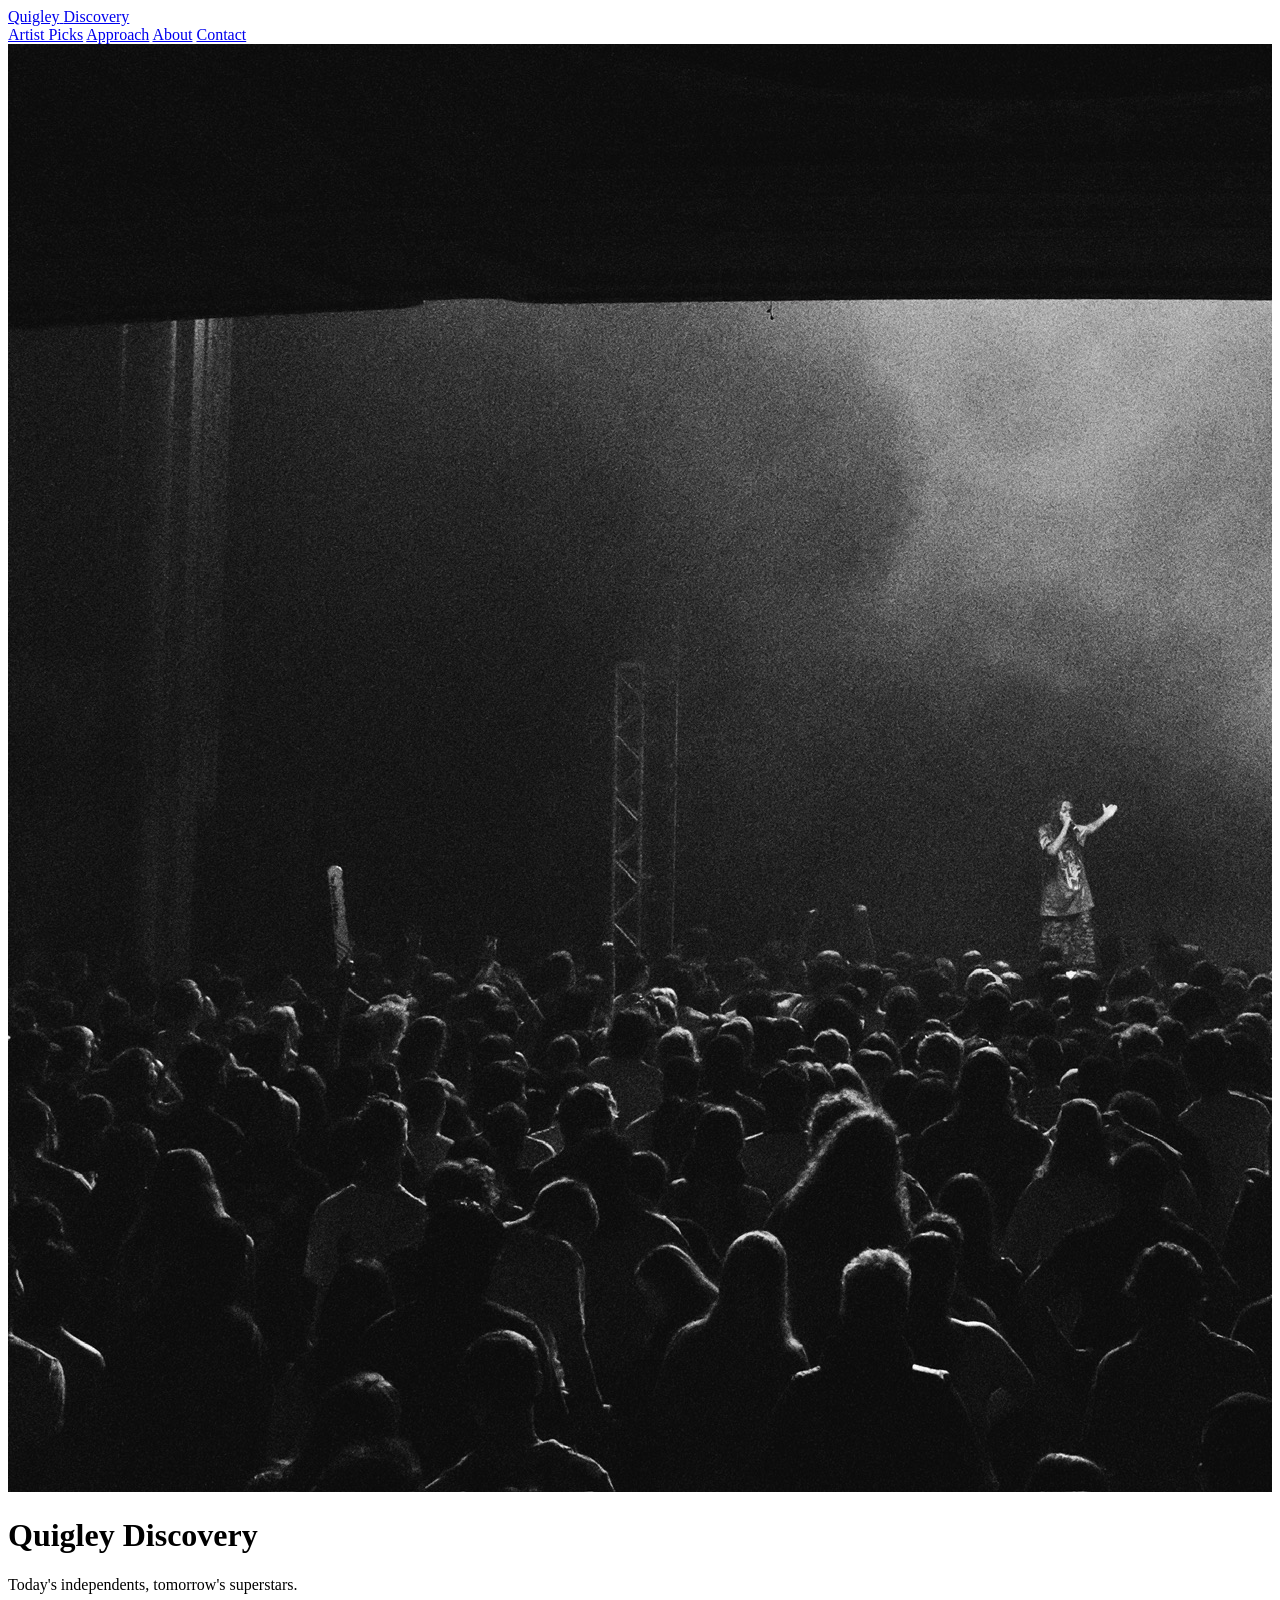
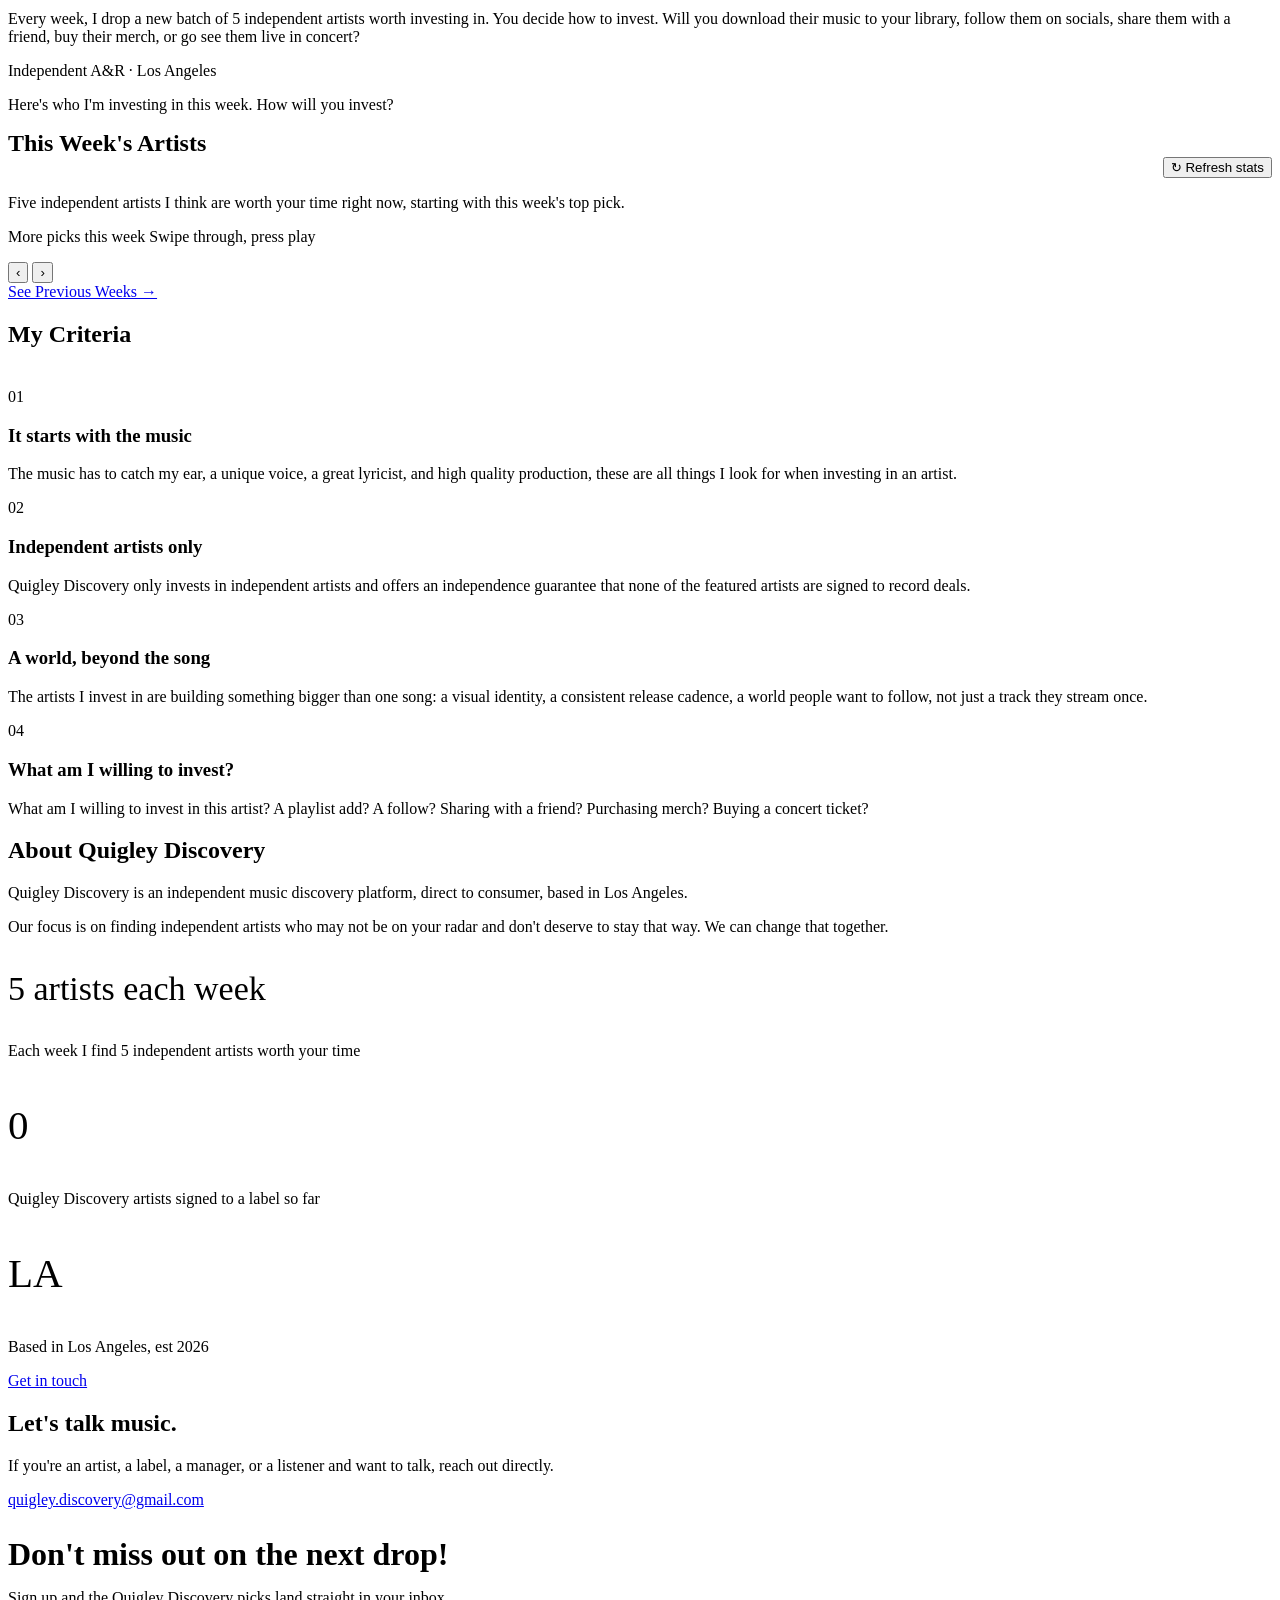
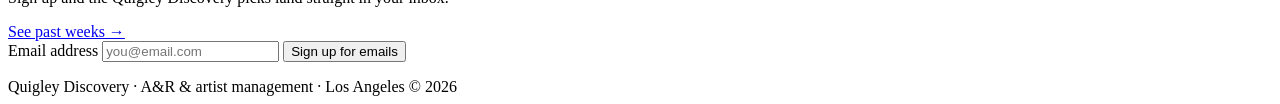
==== frontend/index.html @ 4c1afbfc "Homepage: new tagline; invest line on its own above this week's artists Co-Authored-By: Claude Opus " ====
<!doctype html>
<html lang="en">
<head>
<meta charset="utf-8">
<meta name="viewport" content="width=device-width, initial-scale=1">
<title>Quigley Discovery</title>
<meta name="description" content="Independent superstars. New artists every week, with real, live stats.">
<meta name="theme-color" content="#2F5D3A">
<link rel="icon" href="/favicon.ico" sizes="any">
<link rel="icon" type="image/png" href="/favicon.png">
<link rel="apple-touch-icon" href="/apple-touch-icon.png">
<meta property="og:type" content="website">
<meta property="og:site_name" content="Quigley Discovery">
<meta property="og:title" content="Quigley Discovery">
<meta property="og:description" content="Independent superstars. New artists every week, with real, live stats.">
<meta property="og:url" content="https://www.quigleydiscovery.com/">
<meta property="og:image" content="https://www.quigleydiscovery.com/og-image.png">
<meta property="og:image:width" content="1200">
<meta property="og:image:height" content="630">
<meta property="og:image:alt" content="Quigley Discovery: a white Q on a green circle">
<meta name="twitter:card" content="summary_large_image">
<meta name="twitter:image" content="https://www.quigleydiscovery.com/og-image.png">
<link rel="stylesheet" href="https://fonts.googleapis.com/css2?family=Archivo+Black&family=Archivo:wght@400;500;600;700&display=swap">
<link rel="stylesheet" href="/styles.css">
</head>
<body>
<div id="top" style="position: relative; overflow-x: clip;">

  <div class="blob b1"></div>
  <div class="blob b2"></div>
  <div class="blob b3"></div>
  <div class="blob b4"></div>

  <!-- Nav -->
  <div class="nav">
    <div class="wrap nav-inner">
      <a href="#top" class="brand"><span class="light">Quigley</span>&nbsp;<span class="accent">Discovery</span></a>
      <div class="nav-links">
        <a href="#picks">Artist Picks</a>
        <a href="#approach">Approach</a>
        <a href="#about">About</a>
        <a href="#contact">Contact</a>
      </div>
    </div>
  </div>

  <!-- Artists -->
  <div id="artists" class="wrap section">
    <div class="hero">
      <div class="hero-bg">
        <img src="/assets/4f12d7bf223e102db5eb1f722bebd02e.jpg" alt="">
        <div class="overlay"></div>
      </div>
      <div class="hero-inner">
        <div id="jackpot">
          <h1>Quigley Discovery</h1>
          <p class="invest-q">Today's independents, tomorrow's superstars.</p>
          <p class="lede">Every week, I drop a new batch of 5 independent artists worth investing in. You decide how to invest. Will you download their music to your library, follow them on socials, share them with a friend, buy their merch, or go see them live in concert?</p>
        </div>
        <p class="eyebrow" style="margin:0;">Independent A&amp;R · Los Angeles</p>
      </div>
    </div>

    <p class="invest-callout">Here's who I'm investing in this week. <span>How will you invest?</span></p>

    <div id="picks" class="week-head" style="margin-top: 8px;">
      <h2 class="heading" style="margin:0;">This Week's Artists</h2>
      <div style="text-align:right;">
        <button id="refresh-btn" class="btn-refresh" type="button">↻ Refresh stats</button>
        <p id="refresh-note" class="refresh-note"></p>
      </div>
    </div>
    <p class="subcopy">Five independent artists I think are worth your time right now, starting with this week's top pick.</p>
    <p id="week-date" class="week-date"></p>

    <div id="featured"></div>
    <div class="rail-head">
      <p class="rail-title">More picks this week <span>Swipe through, press play</span></p>
      <div class="rail-arrows">
        <button type="button" class="rail-btn" data-dir="-1" aria-label="Previous artists">‹</button>
        <button type="button" class="rail-btn" data-dir="1" aria-label="More artists">›</button>
      </div>
    </div>
    <div id="artist-grid" class="reel-rail"></div>

    <a href="/archive.html" class="see-prev">See Previous Weeks →</a>
  </div>

  <!-- Approach / Criteria -->
  <div id="approach" class="wrap section">
    <h2 class="heading" style="margin-bottom:40px;">My Criteria</h2>
    <div class="criteria-grid">
      <div class="criteria">
        <p class="num">01</p>
        <h3>It starts with the music</h3>
        <p>The music has to catch my ear, a unique voice, a great lyricist, and high quality production, these are all things I look for when investing in an artist.</p>
      </div>
      <div class="criteria">
        <p class="num">02</p>
        <h3>Independent artists only</h3>
        <p>Quigley Discovery only invests in independent artists and offers an independence guarantee that none of the featured artists are signed to record deals.</p>
      </div>
      <div class="criteria">
        <p class="num">03</p>
        <h3>A world, beyond the song</h3>
        <p>The artists I invest in are building something bigger than one song: a visual identity, a consistent release cadence, a world people want to follow, not just a track they stream once.</p>
      </div>
      <div class="criteria">
        <p class="num">04</p>
        <h3>What am I willing to invest?</h3>
        <p>What am I willing to invest in this artist? A playlist add? A follow? Sharing with a friend? Purchasing merch? Buying a concert ticket?</p>
      </div>
    </div>
  </div>

  <!-- About -->
  <div id="about" class="wrap section">
    <div class="about-grid">
      <div class="about">
        <h2 class="heading" style="margin-bottom:20px;">About Quigley Discovery</h2>
        <p>Quigley Discovery is an independent music discovery platform, direct to consumer, based in Los Angeles.</p>
        <p style="margin-bottom:0;">Our focus is on finding independent artists who may not be on your radar and don't deserve to stay that way. We can change that together.</p>
      </div>
      <div class="stats-box">
        <div>
          <p class="big" style="font-size:34px;">5 artists each week</p>
          <p class="label">Each week I find 5 independent artists worth your time</p>
        </div>
        <div>
          <p class="big" style="font-size:41px;">0</p>
          <p class="label">Quigley Discovery artists signed to a label so far</p>
        </div>
        <div>
          <p class="big" style="font-size:41px;">LA</p>
          <p class="label">Based in Los Angeles, est 2026</p>
        </div>
      </div>
    </div>
    <a href="mailto:quigley.discovery@gmail.com" class="btn-pill">Get in touch</a>
  </div>

  <!-- Contact -->
  <div id="contact" class="wrap section">
    <div class="contact-card">
      <h2>Let's talk music.</h2>
      <p>If you're an artist, a label, a manager, or a listener and want to talk, reach out directly.</p>
      <a href="mailto:quigley.discovery@gmail.com" class="email">quigley.discovery@gmail.com</a>
    </div>
  </div>

  <!-- Signup -->
  <div id="jackpot-signup" class="wrap section">
    <div class="signup-grid">
      <div>
        <h2 class="heading" style="font-size:clamp(25px,3vw,32px); margin-bottom:16px;">Don't miss out on the next drop!</h2>
        <p class="subcopy" style="margin-bottom:16px;">Sign up and the Quigley Discovery picks land straight in your inbox.</p>
        <a href="/archive.html" class="see-prev" style="margin-top:0;">See past weeks →</a>
      </div>
      <div class="signup-box">
        <label for="signup-email">Email address</label>
        <input type="email" id="signup-email" placeholder="you@email.com">
        <button id="signup-btn" type="button">Sign up for emails</button>
        <p id="signup-msg" class="signup-msg"></p>
      </div>
    </div>
  </div>

  <div class="wrap footer">
    <span>Quigley Discovery · A&amp;R &amp; artist management · Los Angeles</span>
    <span>© 2026</span>
  </div>

</div>
<script src="/app.js"></script>
</body>
</html>
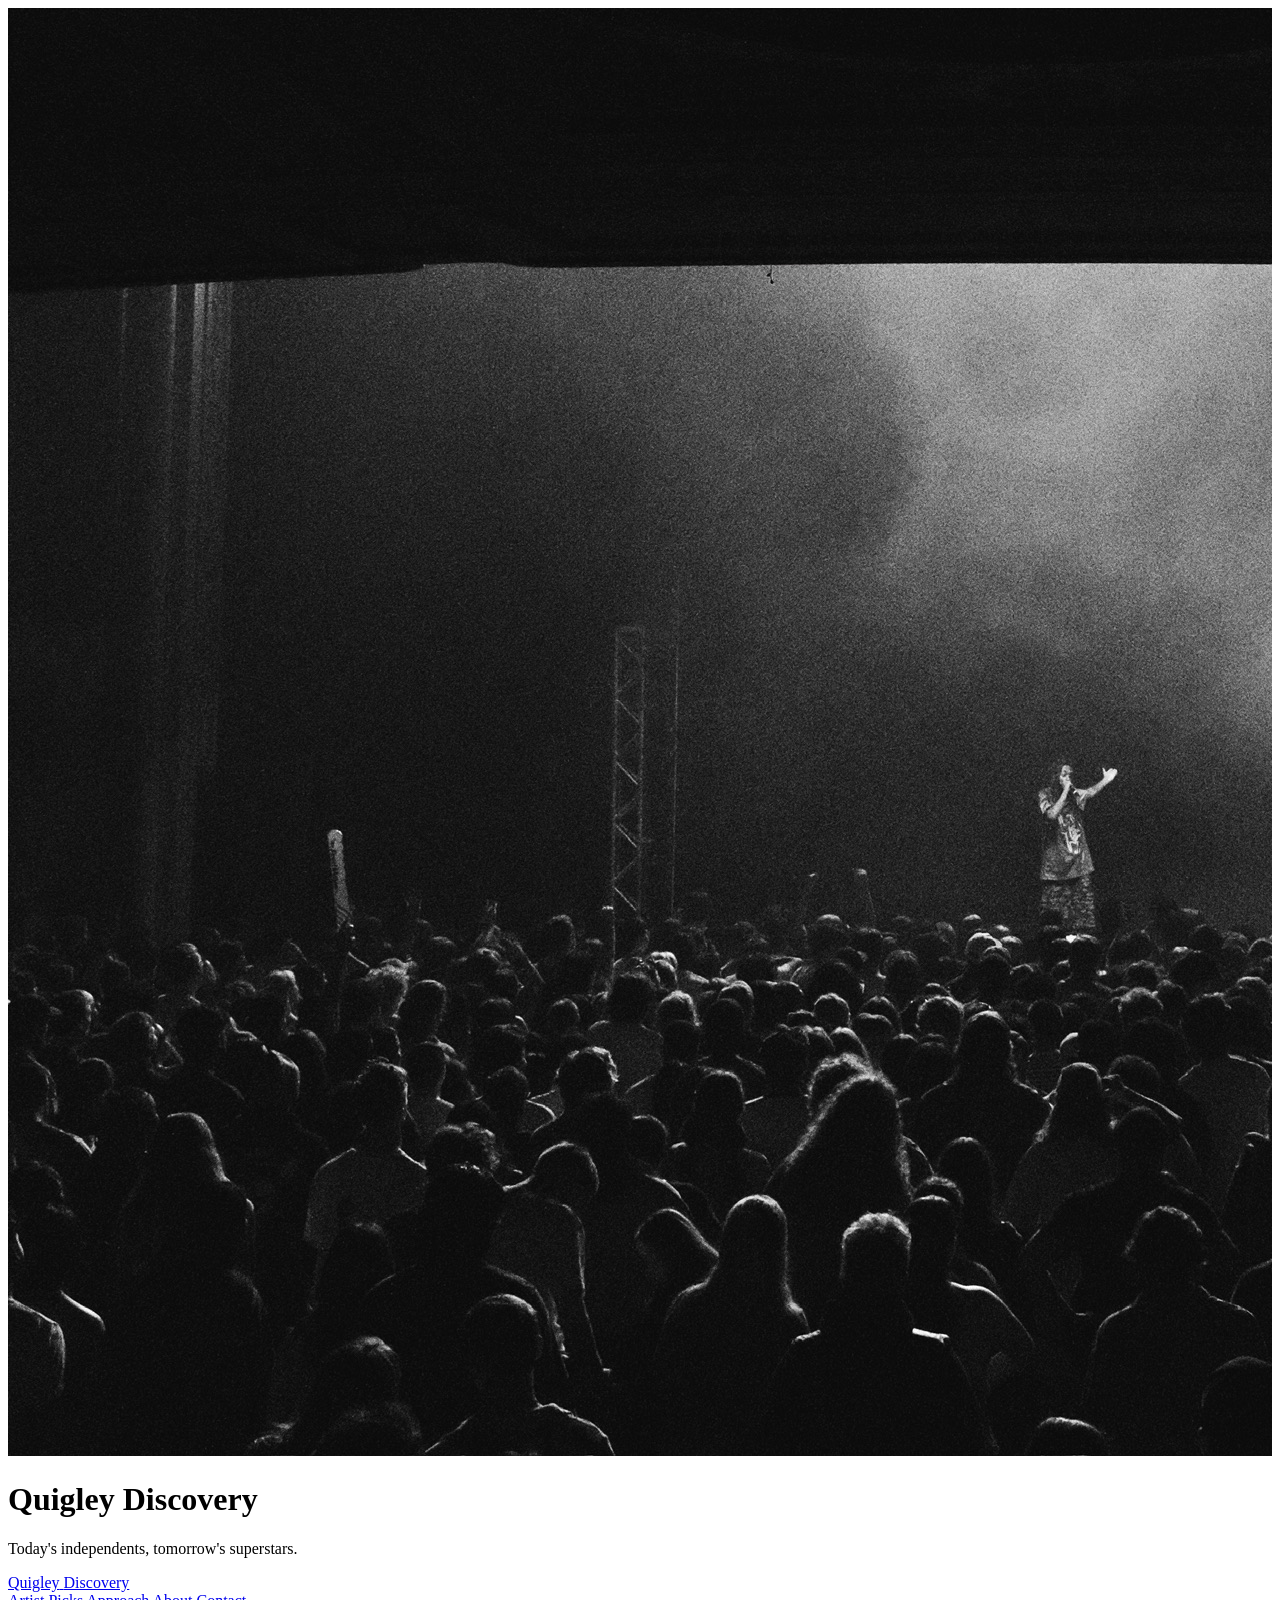
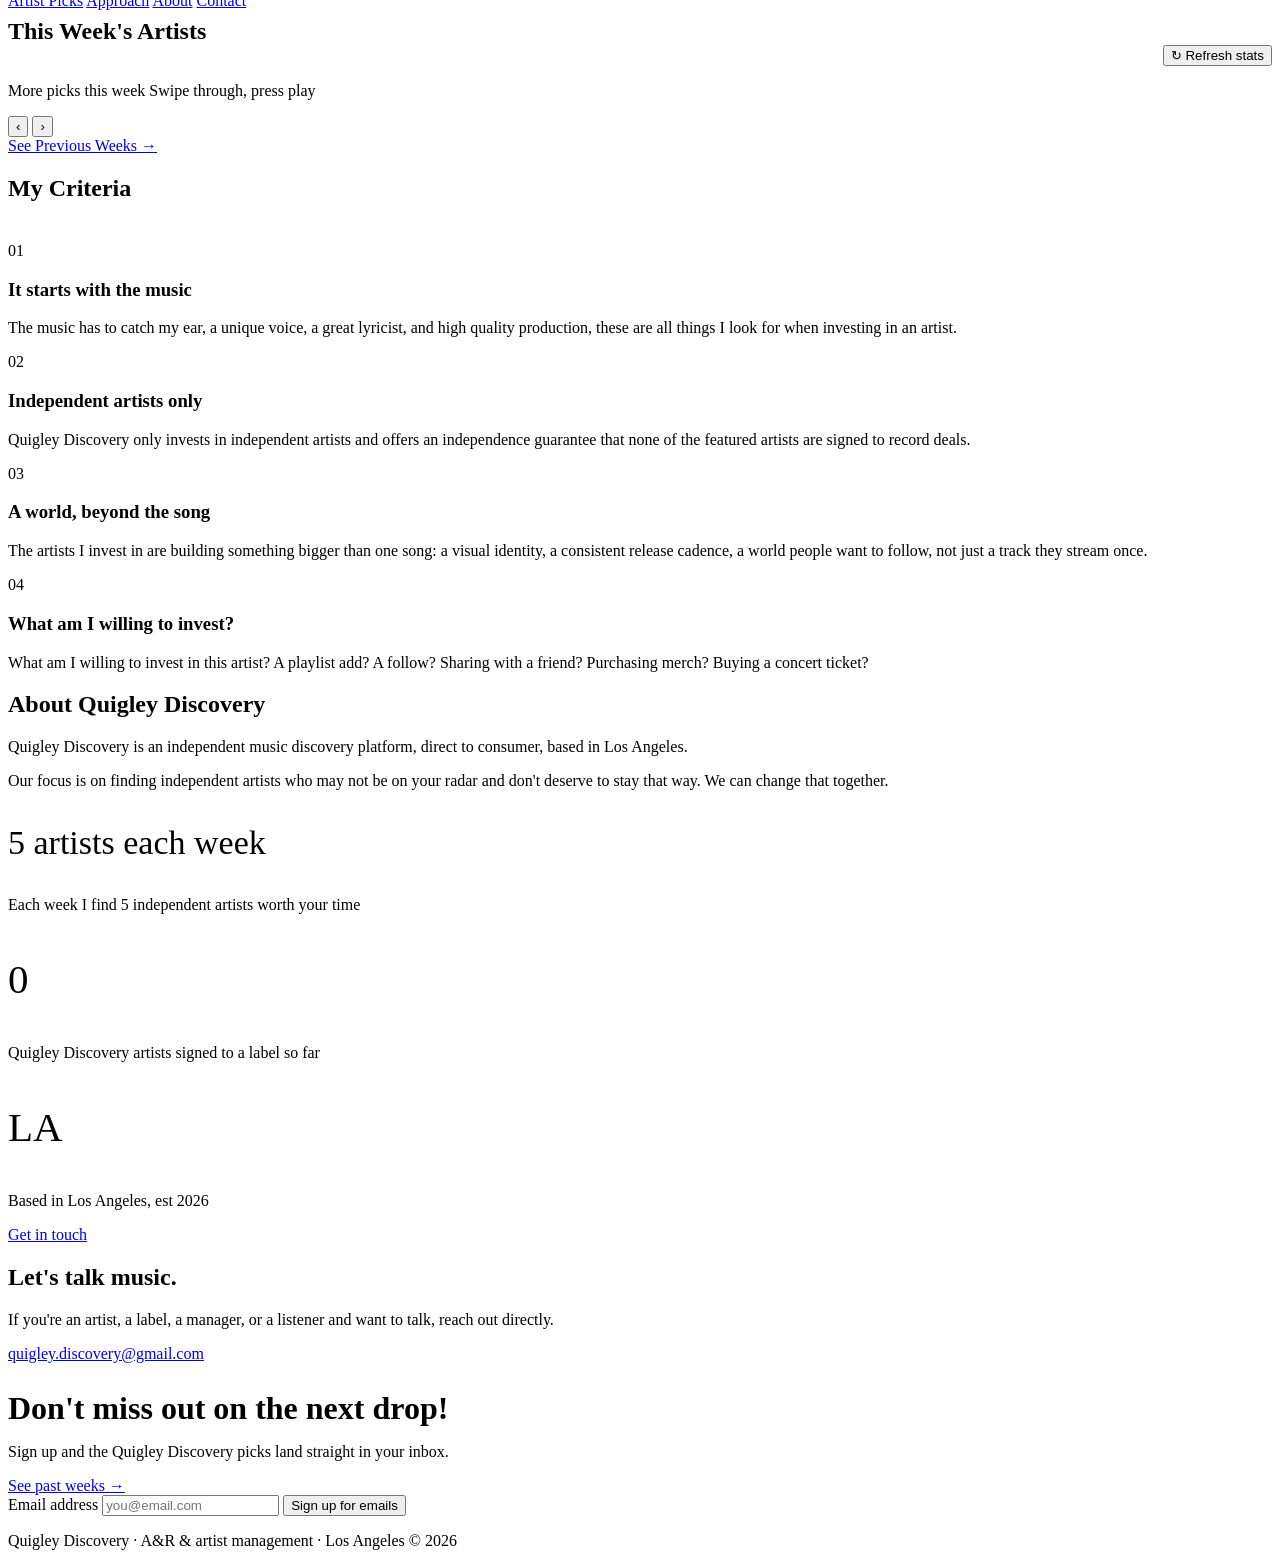
==== commit 75153bc6: "Homepage: full-screen scroll-over hero; trim hero copy and remove invest callout Pin the hero image " ====
--- a/frontend/index.html
+++ b/frontend/index.html
@@ -26,42 +26,46 @@
 <body>
 <div id="top" style="position: relative; overflow-x: clip;">
 
-  <div class="blob b1"></div>
-  <div class="blob b2"></div>
-  <div class="blob b3"></div>
-  <div class="blob b4"></div>
-
-  <!-- Nav -->
-  <div class="nav">
-    <div class="wrap nav-inner">
-      <a href="#top" class="brand"><span class="light">Quigley</span>&nbsp;<span class="accent">Discovery</span></a>
-      <div class="nav-links">
-        <a href="#picks">Artist Picks</a>
-        <a href="#approach">Approach</a>
-        <a href="#about">About</a>
-        <a href="#contact">Contact</a>
+  <!-- Full-screen hero, pinned behind the page -->
+  <header class="hero">
+    <div class="hero-bg">
+      <img src="/assets/4f12d7bf223e102db5eb1f722bebd02e.jpg" alt="">
+      <div class="overlay"></div>
+    </div>
+    <div class="hero-inner">
+      <div id="jackpot">
+        <h1>Quigley Discovery</h1>
+        <p class="invest-q">Today's independents, tomorrow's superstars.</p>
       </div>
     </div>
-  </div>
+  </header>
+
+  <!-- The rest of the site scrolls up over the hero -->
+  <div class="over">
+    <div class="over-spacer" aria-hidden="true"></div>
+    <div class="over-content">
+      <div class="over-bg" aria-hidden="true"></div>
+
+      <div class="blob b1"></div>
+      <div class="blob b2"></div>
+      <div class="blob b3"></div>
+      <div class="blob b4"></div>
+
+      <!-- Nav -->
+      <div class="nav">
+        <div class="wrap nav-inner">
+          <a href="#top" class="brand"><span class="light">Quigley</span>&nbsp;<span class="accent">Discovery</span></a>
+          <div class="nav-links">
+            <a href="#picks">Artist Picks</a>
+            <a href="#approach">Approach</a>
+            <a href="#about">About</a>
+            <a href="#contact">Contact</a>
+          </div>
+        </div>
+      </div>
 
   <!-- Artists -->
   <div id="artists" class="wrap section">
-    <div class="hero">
-      <div class="hero-bg">
-        <img src="/assets/4f12d7bf223e102db5eb1f722bebd02e.jpg" alt="">
-        <div class="overlay"></div>
-      </div>
-      <div class="hero-inner">
-        <div id="jackpot">
-          <h1>Quigley Discovery</h1>
-          <p class="invest-q">Today's independents, tomorrow's superstars.</p>
-          <p class="lede">Every week, I drop a new batch of 5 independent artists worth investing in. You decide how to invest. Will you download their music to your library, follow them on socials, share them with a friend, buy their merch, or go see them live in concert?</p>
-        </div>
-        <p class="eyebrow" style="margin:0;">Independent A&amp;R · Los Angeles</p>
-      </div>
-    </div>
-
-    <p class="invest-callout">Here's who I'm investing in this week. <span>How will you invest?</span></p>
 
     <div id="picks" class="week-head" style="margin-top: 8px;">
       <h2 class="heading" style="margin:0;">This Week's Artists</h2>
@@ -70,7 +74,6 @@
         <p id="refresh-note" class="refresh-note"></p>
       </div>
     </div>
-    <p class="subcopy">Five independent artists I think are worth your time right now, starting with this week's top pick.</p>
     <p id="week-date" class="week-date"></p>
 
     <div id="featured"></div>
@@ -170,6 +173,9 @@
     <span>© 2026</span>
   </div>
 
+    </div><!-- /.over-content -->
+  </div><!-- /.over -->
+
 </div>
 <script src="/app.js"></script>
 </body>
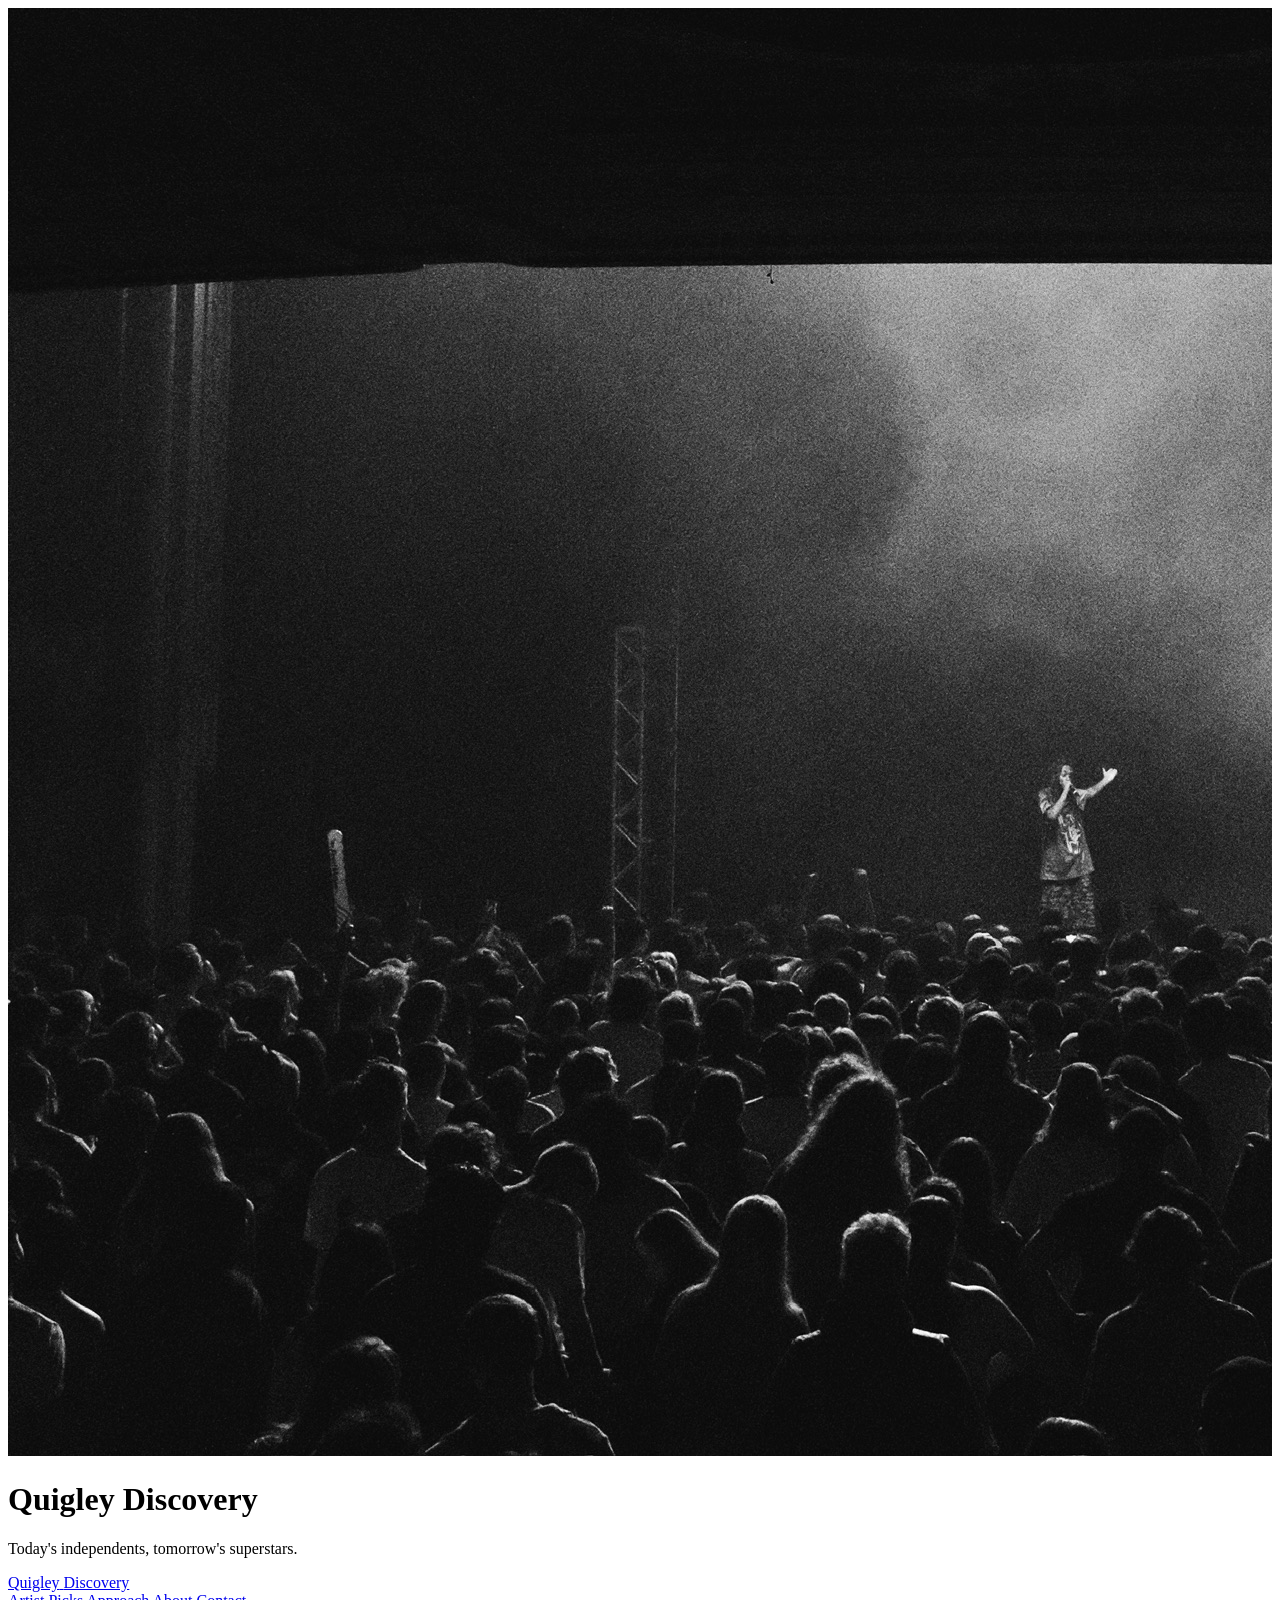
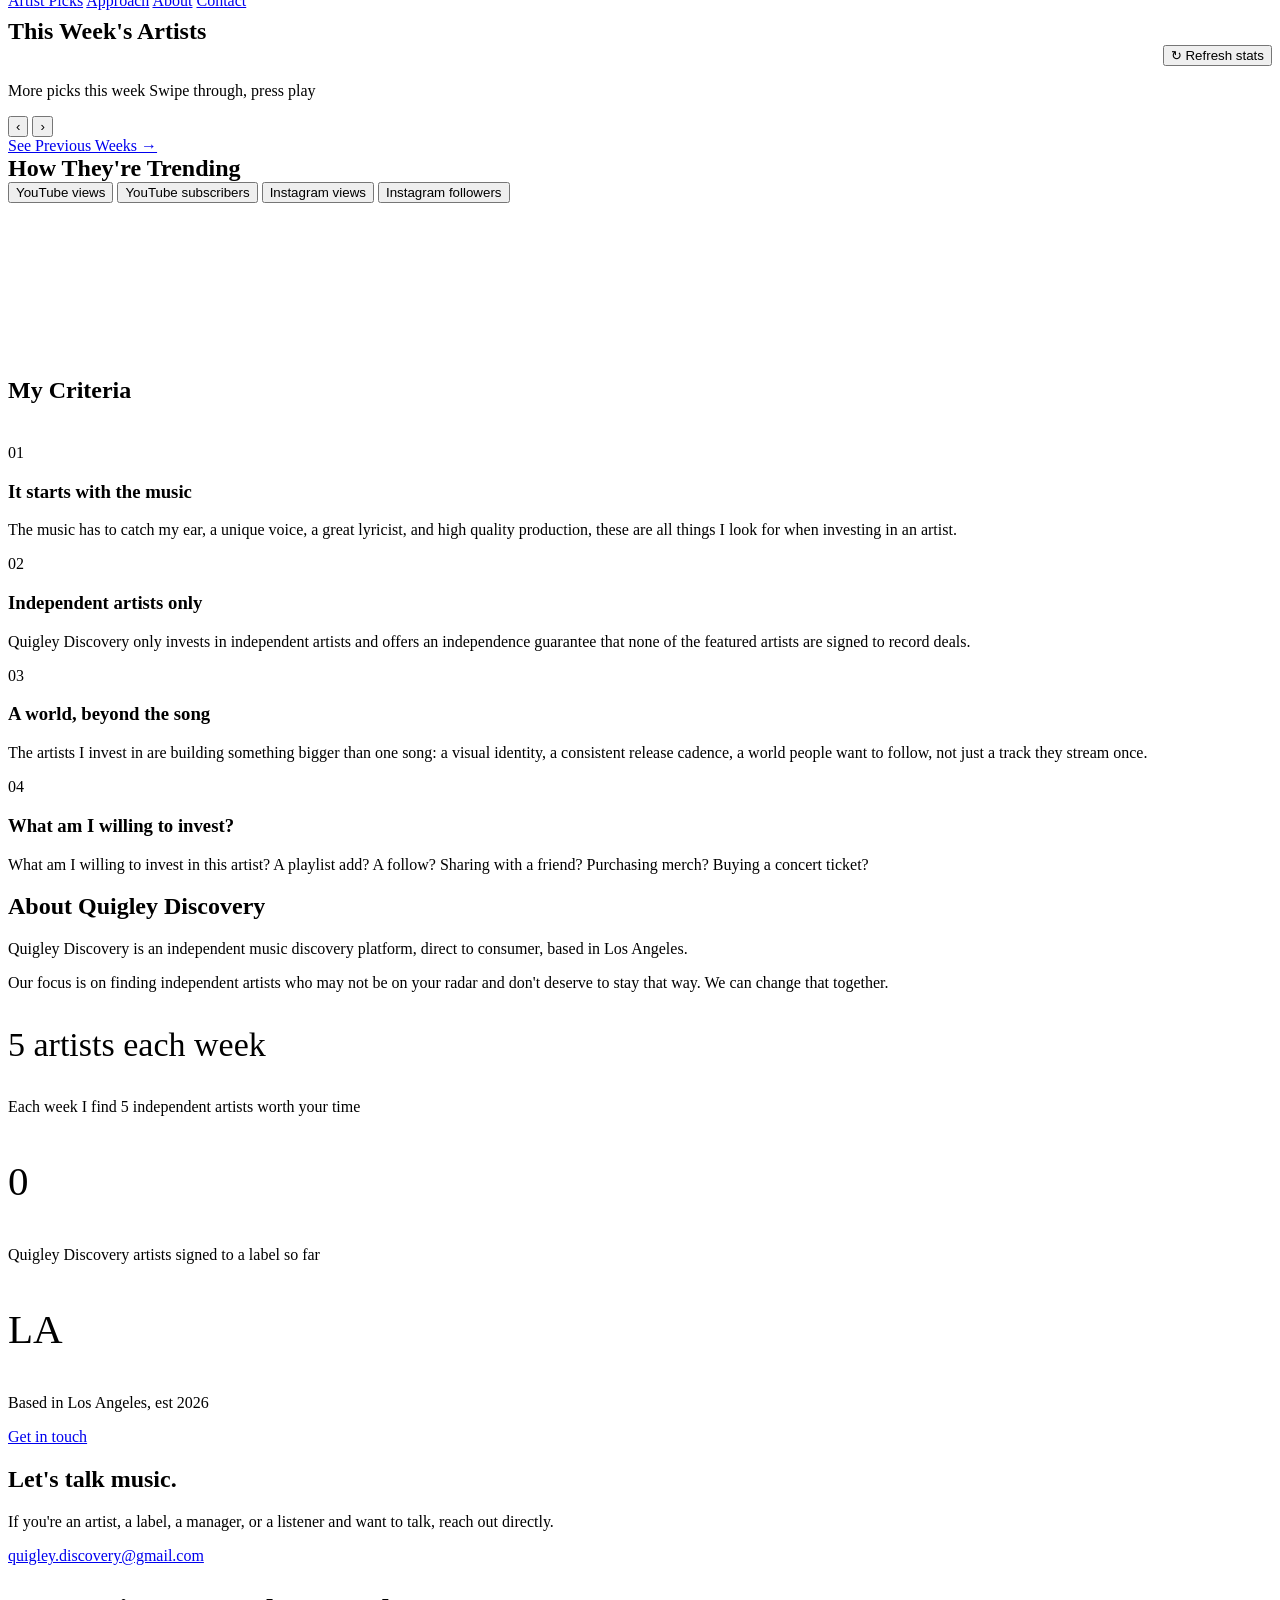
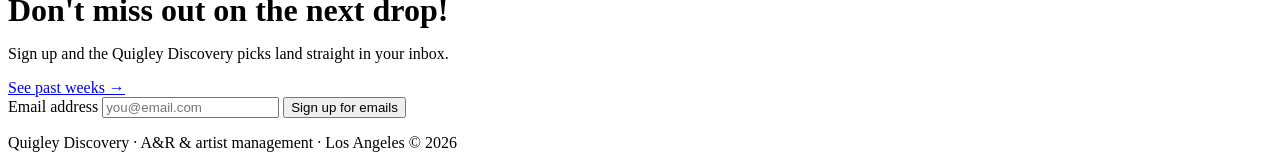
==== commit 87f99953: "Homepage trending chart with 4 toggles; save Instagram Reel views per snapshot - GET /api/trends: sa" ====
--- a/frontend/index.html
+++ b/frontend/index.html
@@ -38,6 +38,7 @@
         <p class="invest-q">Today's independents, tomorrow's superstars.</p>
       </div>
     </div>
+    <div class="scroll-cue" aria-hidden="true"><span></span></div>
   </header>
 
   <!-- The rest of the site scrolls up over the hero -->
@@ -67,7 +68,7 @@
   <!-- Artists -->
   <div id="artists" class="wrap section">
 
-    <div id="picks" class="week-head" style="margin-top: 8px;">
+    <div id="picks" class="week-head" data-reveal style="margin-top: 8px;">
       <h2 class="heading" style="margin:0;">This Week's Artists</h2>
       <div style="text-align:right;">
         <button id="refresh-btn" class="btn-refresh" type="button">↻ Refresh stats</button>
@@ -76,7 +77,7 @@
     </div>
     <p id="week-date" class="week-date"></p>
 
-    <div id="featured"></div>
+    <div id="featured" data-reveal></div>
     <div class="rail-head">
       <p class="rail-title">More picks this week <span>Swipe through, press play</span></p>
       <div class="rail-arrows">
@@ -89,26 +90,43 @@
     <a href="/archive.html" class="see-prev">See Previous Weeks →</a>
   </div>
 
+  <!-- Trends: YouTube views over time for this week's artists -->
+  <div id="trends" class="wrap section">
+    <div class="trends-head" data-reveal>
+      <h2 class="heading" style="margin:0;">How They're Trending</h2>
+    </div>
+    <div class="trends-card" data-reveal>
+      <div class="trend-toggle" role="group" aria-label="Which stat to chart">
+        <button type="button" data-metric="youtube_views" aria-pressed="true">YouTube views</button>
+        <button type="button" data-metric="youtube_subs" aria-pressed="false">YouTube subscribers</button>
+        <button type="button" data-metric="instagram_views" aria-pressed="false">Instagram views</button>
+        <button type="button" data-metric="instagram_followers" aria-pressed="false">Instagram followers</button>
+      </div>
+      <div id="trends-chart" class="trends-chart"><canvas aria-label="Growth over time for this week's artists"></canvas><p class="trends-empty" hidden>No saved numbers for this yet.</p></div>
+      <p id="trends-note" class="trends-note"></p>
+    </div>
+  </div>
+
   <!-- Approach / Criteria -->
   <div id="approach" class="wrap section">
-    <h2 class="heading" style="margin-bottom:40px;">My Criteria</h2>
+    <h2 class="heading" data-reveal style="margin-bottom:40px;">My Criteria</h2>
     <div class="criteria-grid">
-      <div class="criteria">
+      <div class="criteria" data-reveal>
         <p class="num">01</p>
         <h3>It starts with the music</h3>
         <p>The music has to catch my ear, a unique voice, a great lyricist, and high quality production, these are all things I look for when investing in an artist.</p>
       </div>
-      <div class="criteria">
+      <div class="criteria" data-reveal>
         <p class="num">02</p>
         <h3>Independent artists only</h3>
         <p>Quigley Discovery only invests in independent artists and offers an independence guarantee that none of the featured artists are signed to record deals.</p>
       </div>
-      <div class="criteria">
+      <div class="criteria" data-reveal>
         <p class="num">03</p>
         <h3>A world, beyond the song</h3>
         <p>The artists I invest in are building something bigger than one song: a visual identity, a consistent release cadence, a world people want to follow, not just a track they stream once.</p>
       </div>
-      <div class="criteria">
+      <div class="criteria" data-reveal>
         <p class="num">04</p>
         <h3>What am I willing to invest?</h3>
         <p>What am I willing to invest in this artist? A playlist add? A follow? Sharing with a friend? Purchasing merch? Buying a concert ticket?</p>
@@ -119,14 +137,14 @@
   <!-- About -->
   <div id="about" class="wrap section">
     <div class="about-grid">
-      <div class="about">
+      <div class="about" data-reveal>
         <h2 class="heading" style="margin-bottom:20px;">About Quigley Discovery</h2>
         <p>Quigley Discovery is an independent music discovery platform, direct to consumer, based in Los Angeles.</p>
         <p style="margin-bottom:0;">Our focus is on finding independent artists who may not be on your radar and don't deserve to stay that way. We can change that together.</p>
       </div>
-      <div class="stats-box">
+      <div class="stats-box" data-reveal>
         <div>
-          <p class="big" style="font-size:34px;">5 artists each week</p>
+          <p class="big" data-count="5" data-suffix=" artists each week" style="font-size:34px;">5 artists each week</p>
           <p class="label">Each week I find 5 independent artists worth your time</p>
         </div>
         <div>
@@ -144,7 +162,7 @@
 
   <!-- Contact -->
   <div id="contact" class="wrap section">
-    <div class="contact-card">
+    <div class="contact-card" data-reveal>
       <h2>Let's talk music.</h2>
       <p>If you're an artist, a label, a manager, or a listener and want to talk, reach out directly.</p>
       <a href="mailto:quigley.discovery@gmail.com" class="email">quigley.discovery@gmail.com</a>
@@ -153,7 +171,7 @@
 
   <!-- Signup -->
   <div id="jackpot-signup" class="wrap section">
-    <div class="signup-grid">
+    <div class="signup-grid" data-reveal>
       <div>
         <h2 class="heading" style="font-size:clamp(25px,3vw,32px); margin-bottom:16px;">Don't miss out on the next drop!</h2>
         <p class="subcopy" style="margin-bottom:16px;">Sign up and the Quigley Discovery picks land straight in your inbox.</p>
@@ -178,5 +196,7 @@
 
 </div>
 <script src="/app.js"></script>
+<script src="/scroll.js"></script>
+<script src="/trends.js" defer></script>
 </body>
 </html>
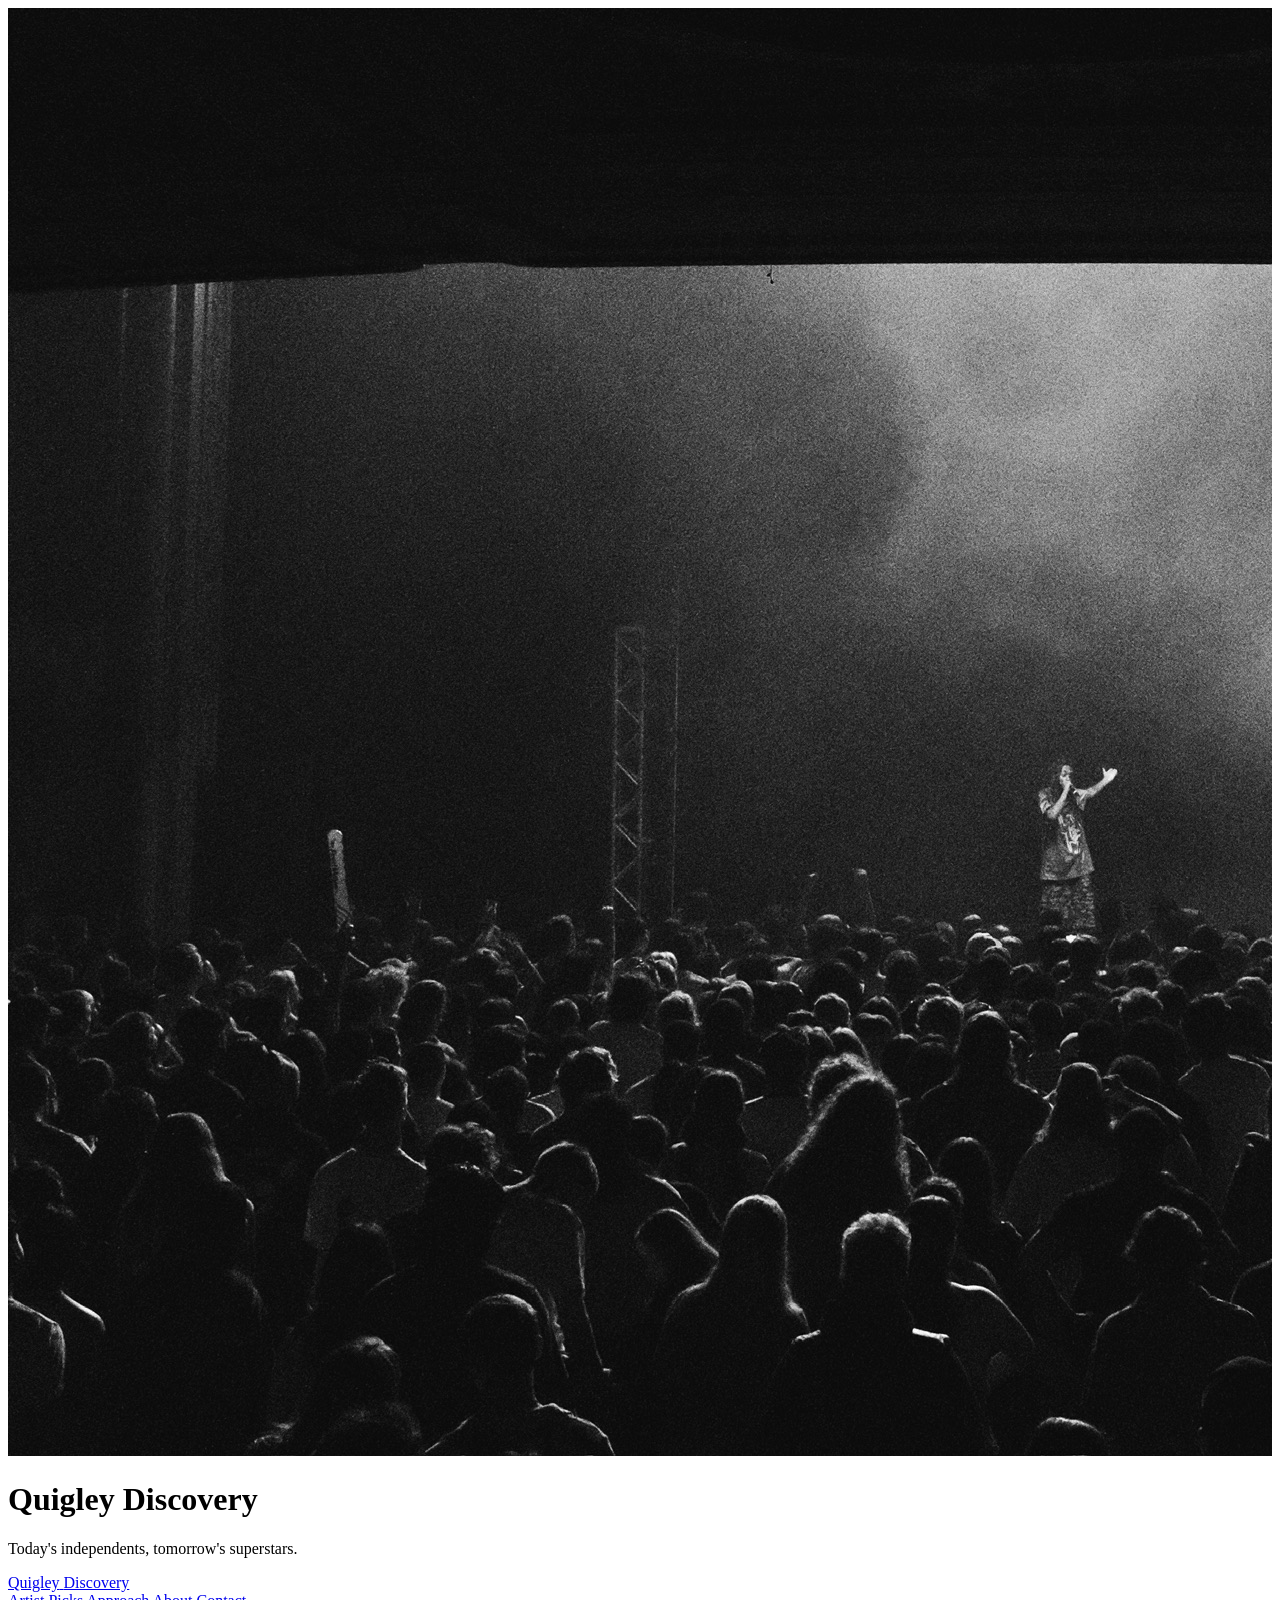
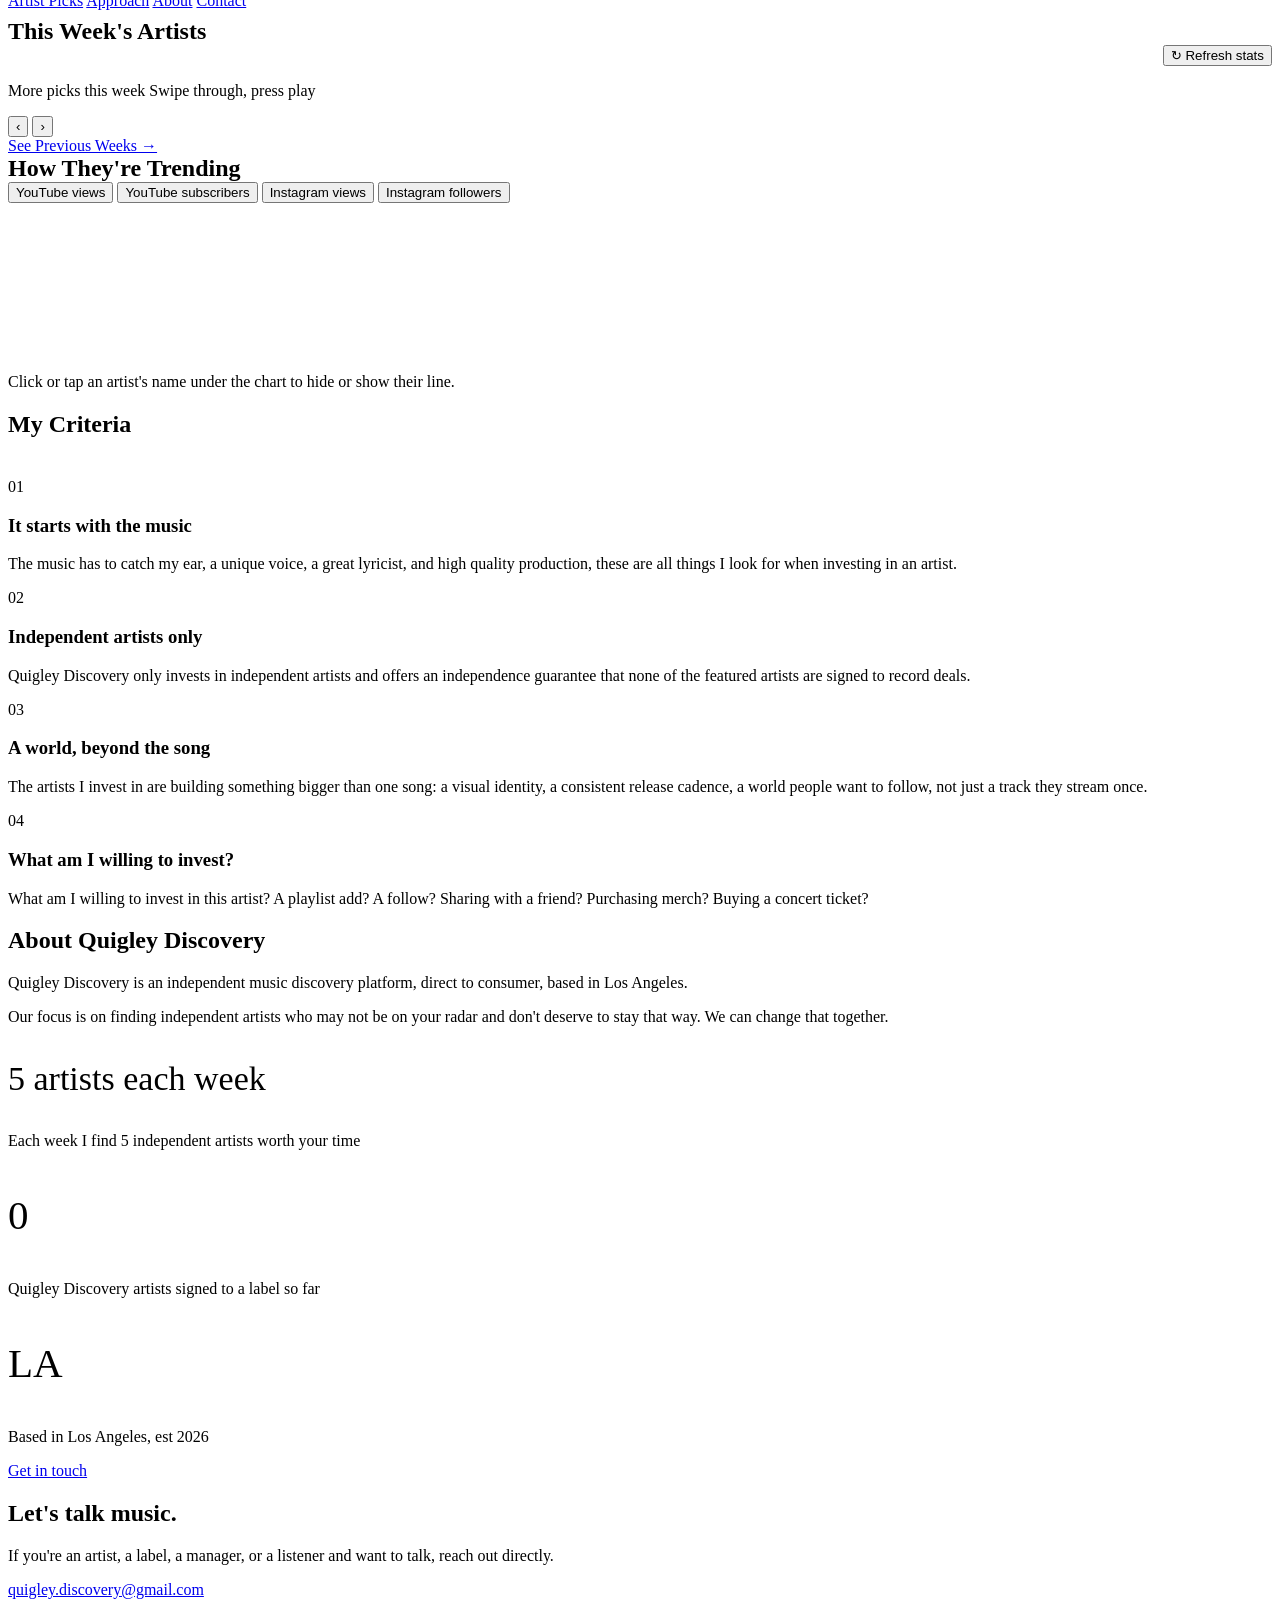
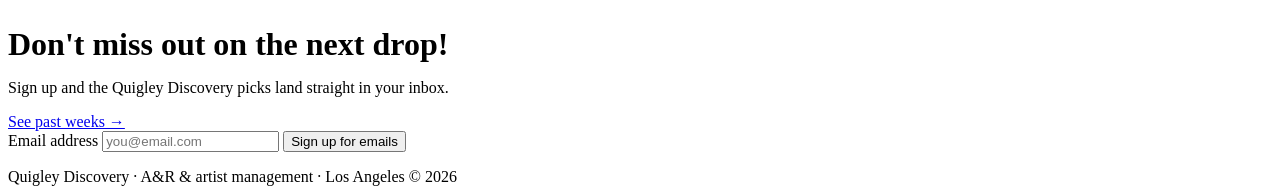
==== commit 6601bc00: "Trending chart: hint that artist names toggle their lines Co-Authored-By: Claude Opus 5.5 <noreply@a" ====
--- a/frontend/index.html
+++ b/frontend/index.html
@@ -103,6 +103,7 @@
         <button type="button" data-metric="instagram_followers" aria-pressed="false">Instagram followers</button>
       </div>
       <div id="trends-chart" class="trends-chart"><canvas aria-label="Growth over time for this week's artists"></canvas><p class="trends-empty" hidden>No saved numbers for this yet.</p></div>
+      <p class="trends-hint">Click or tap an artist's name under the chart to hide or show their line.</p>
       <p id="trends-note" class="trends-note"></p>
     </div>
   </div>
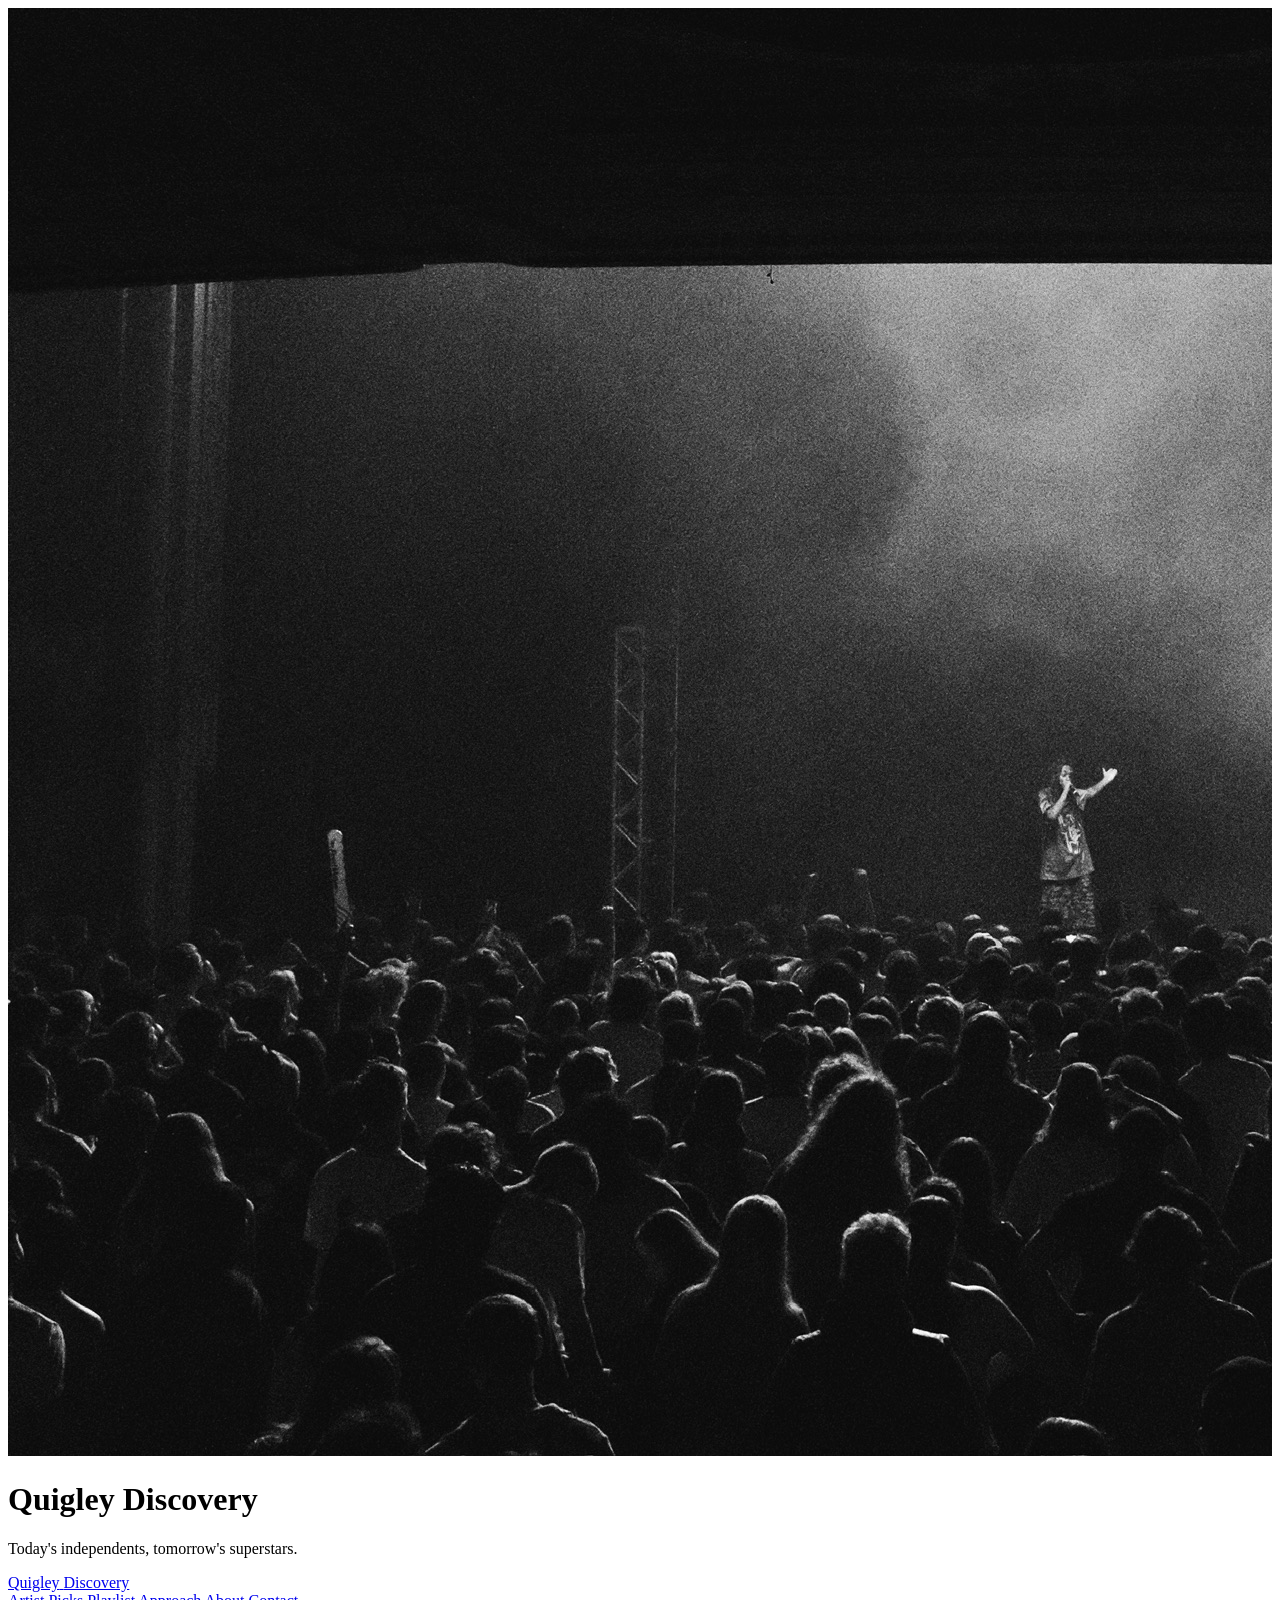
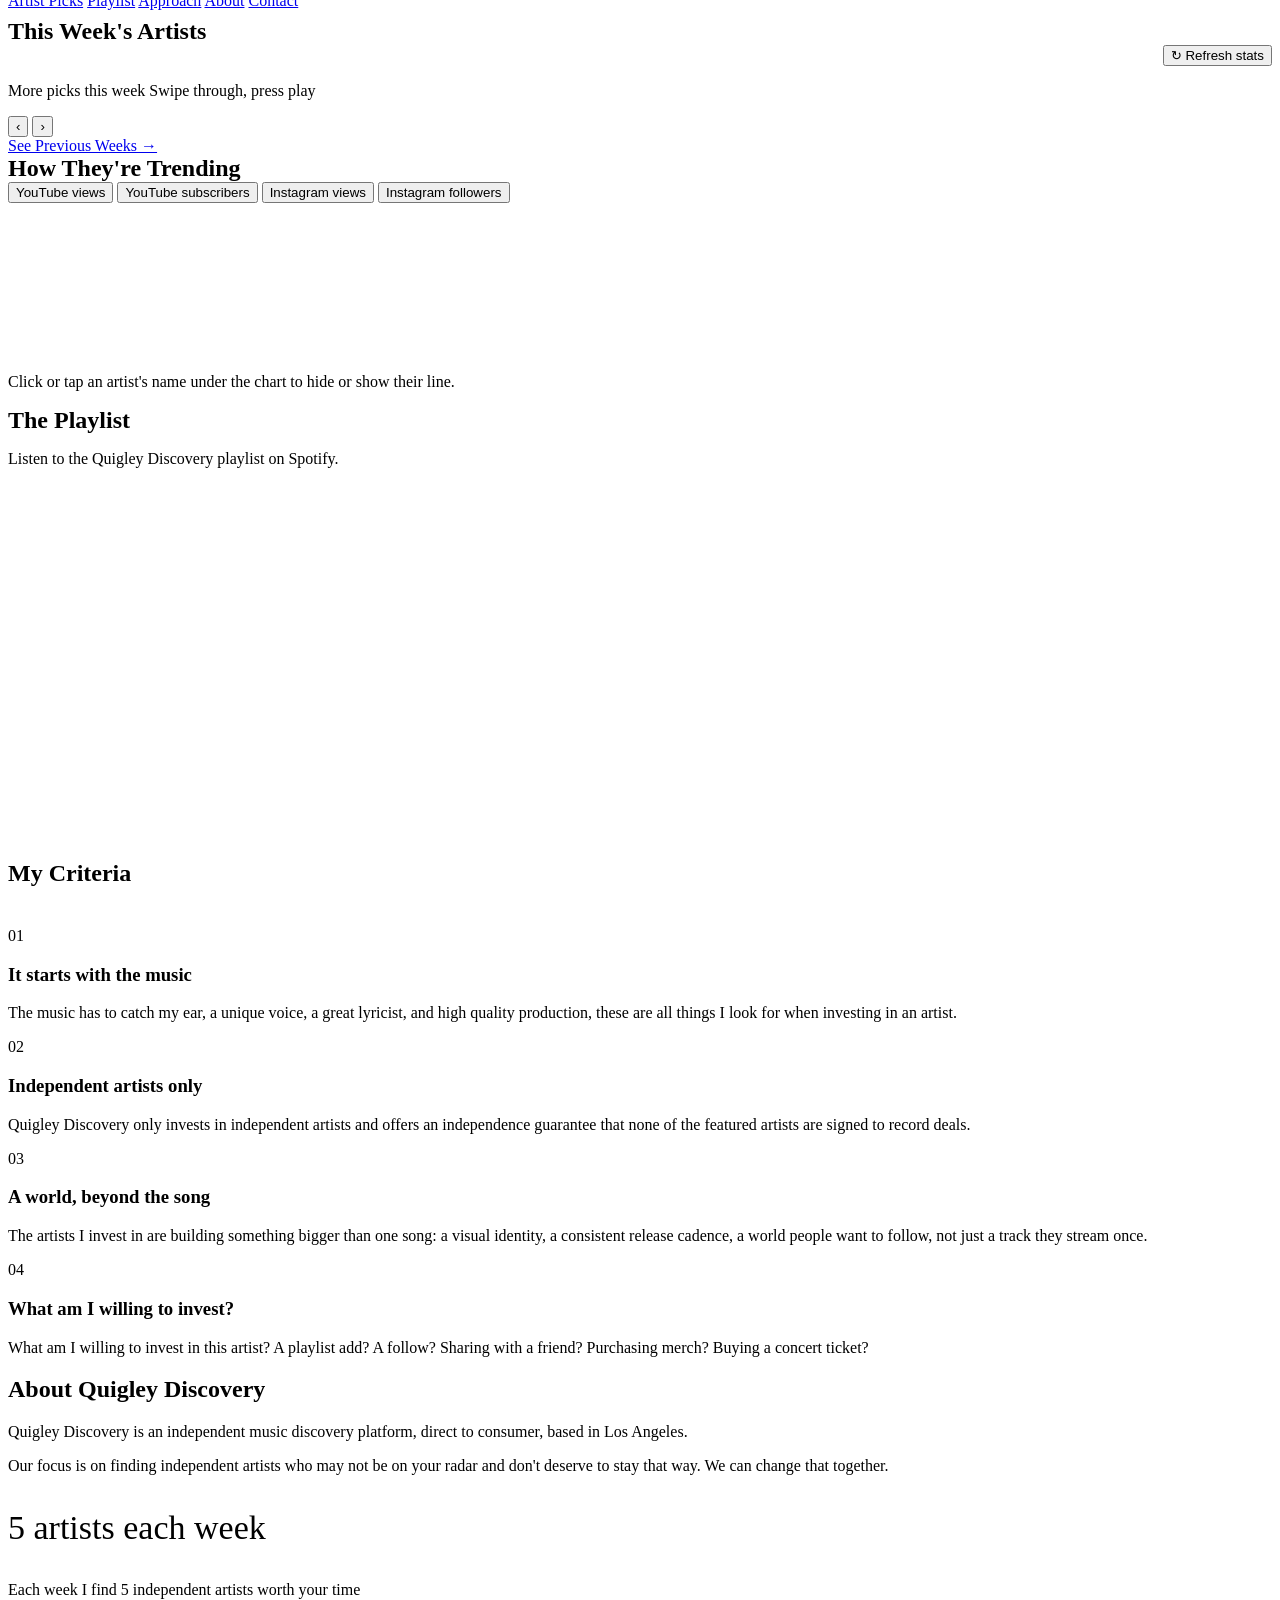
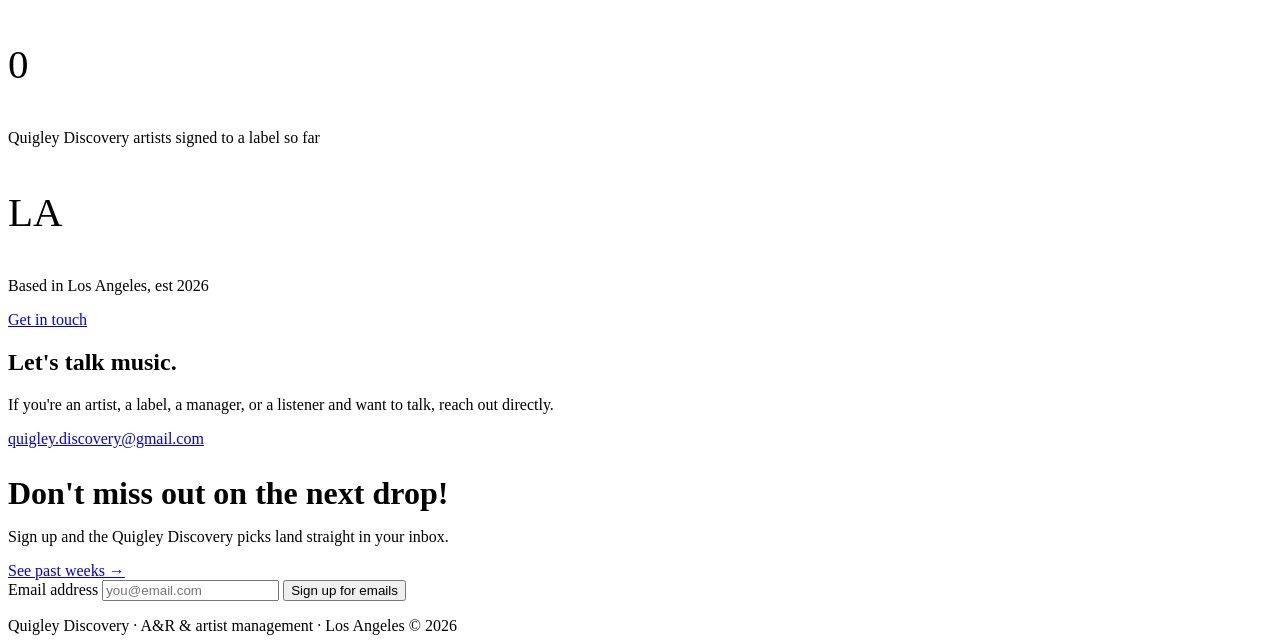
==== commit 3027f64a: "Homepage Spotify playlist; trending chart above it; Ian's TikTok, Tomb edits - New "The Playlist" se" ====
--- a/frontend/index.html
+++ b/frontend/index.html
@@ -58,6 +58,7 @@
           <a href="#top" class="brand"><span class="light">Quigley</span>&nbsp;<span class="accent">Discovery</span></a>
           <div class="nav-links">
             <a href="#picks">Artist Picks</a>
+            <a href="#playlist">Playlist</a>
             <a href="#approach">Approach</a>
             <a href="#about">About</a>
             <a href="#contact">Contact</a>
@@ -105,6 +106,15 @@
       <div id="trends-chart" class="trends-chart"><canvas aria-label="Growth over time for this week's artists"></canvas><p class="trends-empty" hidden>No saved numbers for this yet.</p></div>
       <p class="trends-hint">Click or tap an artist's name under the chart to hide or show their line.</p>
       <p id="trends-note" class="trends-note"></p>
+    </div>
+  </div>
+
+  <!-- Spotify playlist -->
+  <div id="playlist" class="wrap section">
+    <h2 class="heading" data-reveal style="margin:0 0 8px 0;">The Playlist</h2>
+    <p class="playlist-sub" data-reveal>Listen to the Quigley Discovery playlist on Spotify.</p>
+    <div class="playlist-embed" data-reveal>
+      <iframe src="https://open.spotify.com/embed/playlist/3cFHp7d52RIgABkrrFsjii?utm_source=generator" title="Quigley Discovery playlist on Spotify" width="100%" height="352" frameborder="0" allowfullscreen allow="autoplay; clipboard-write; encrypted-media; fullscreen; picture-in-picture" loading="lazy"></iframe>
     </div>
   </div>
 
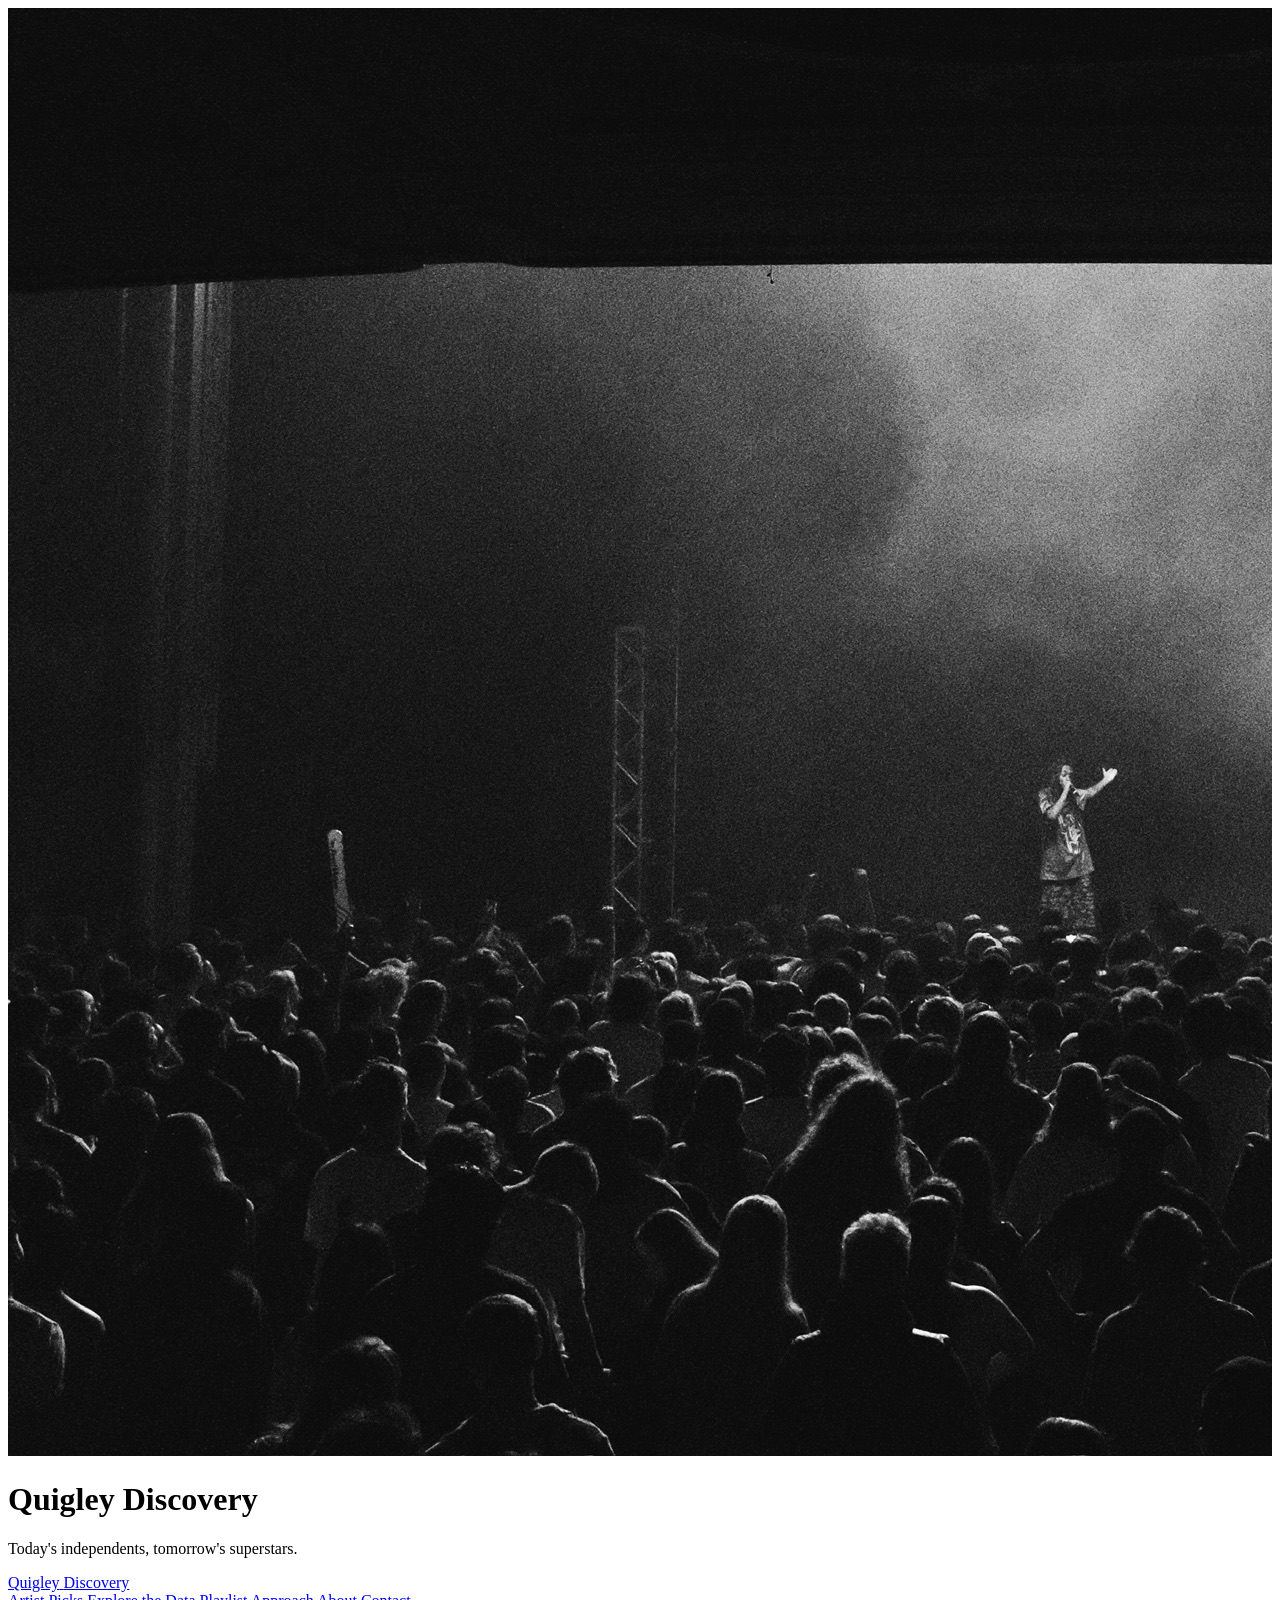
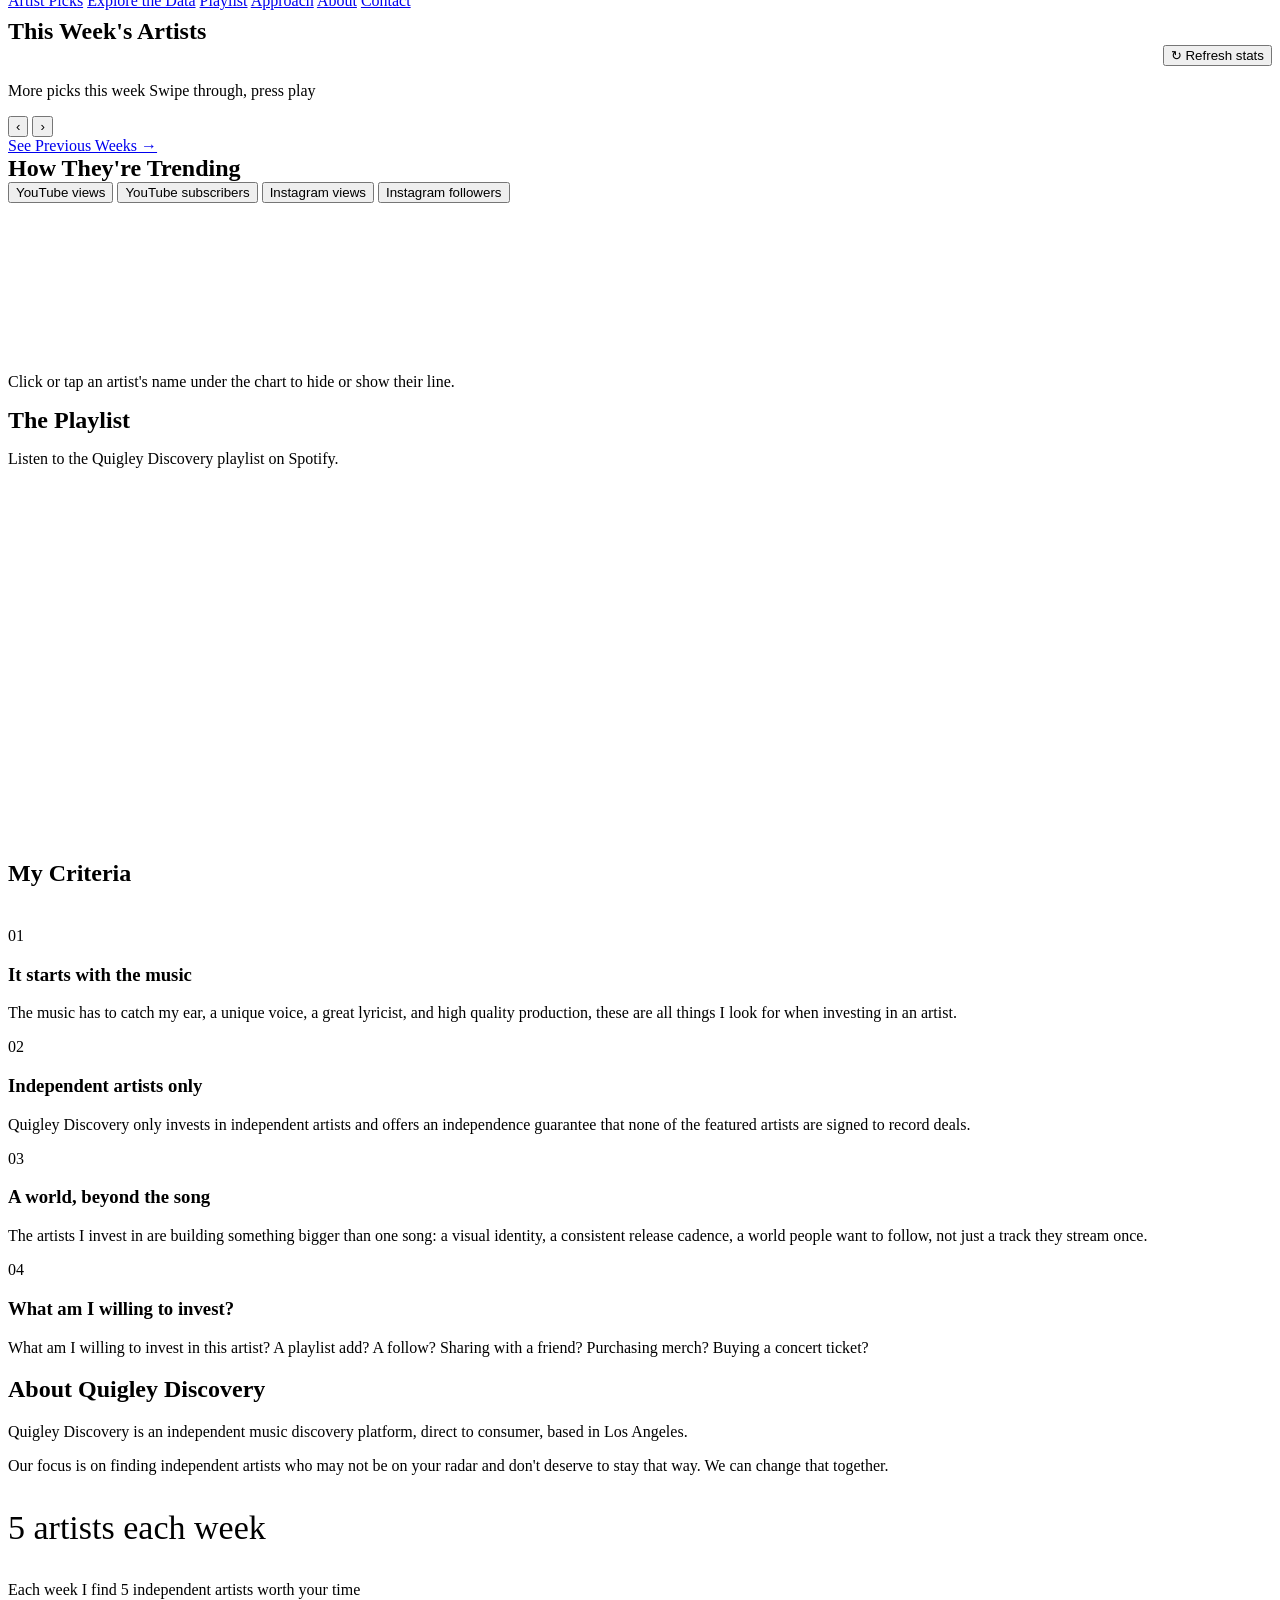
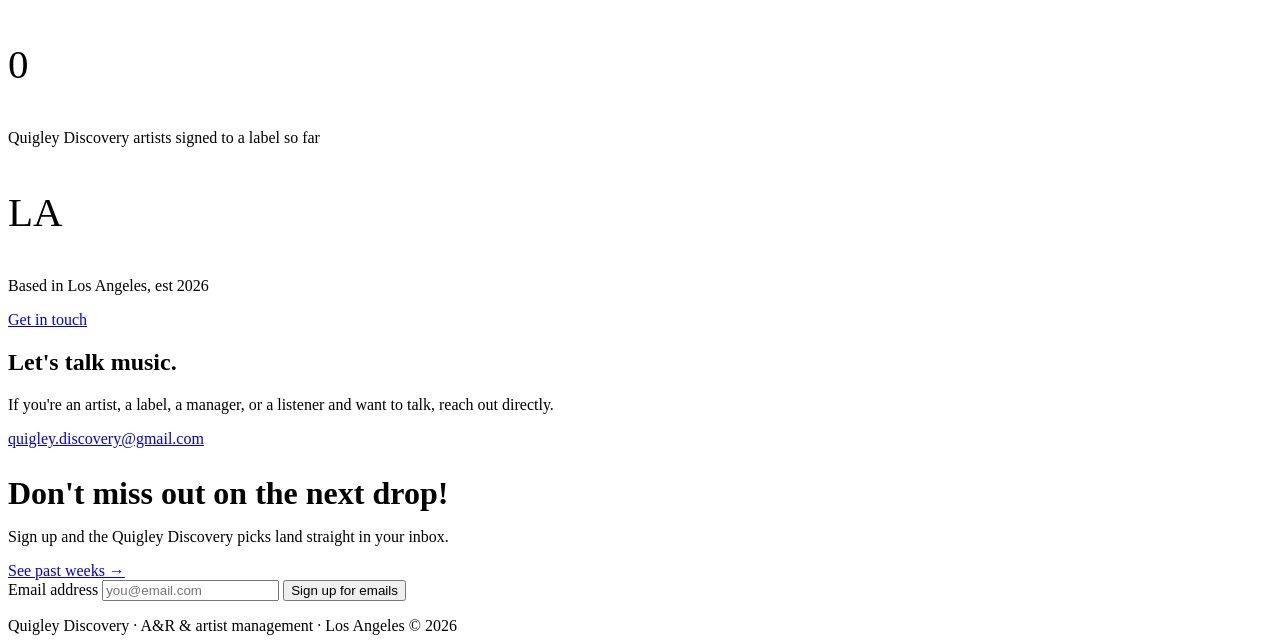
==== commit af828b89: "Nav: add Explore the Data link (jumps to the trending chart) Co-Authored-By: Claude Opus 5.5 <norepl" ====
--- a/frontend/index.html
+++ b/frontend/index.html
@@ -58,6 +58,7 @@
           <a href="#top" class="brand"><span class="light">Quigley</span>&nbsp;<span class="accent">Discovery</span></a>
           <div class="nav-links">
             <a href="#picks">Artist Picks</a>
+            <a href="#trends">Explore the Data</a>
             <a href="#playlist">Playlist</a>
             <a href="#approach">Approach</a>
             <a href="#about">About</a>
